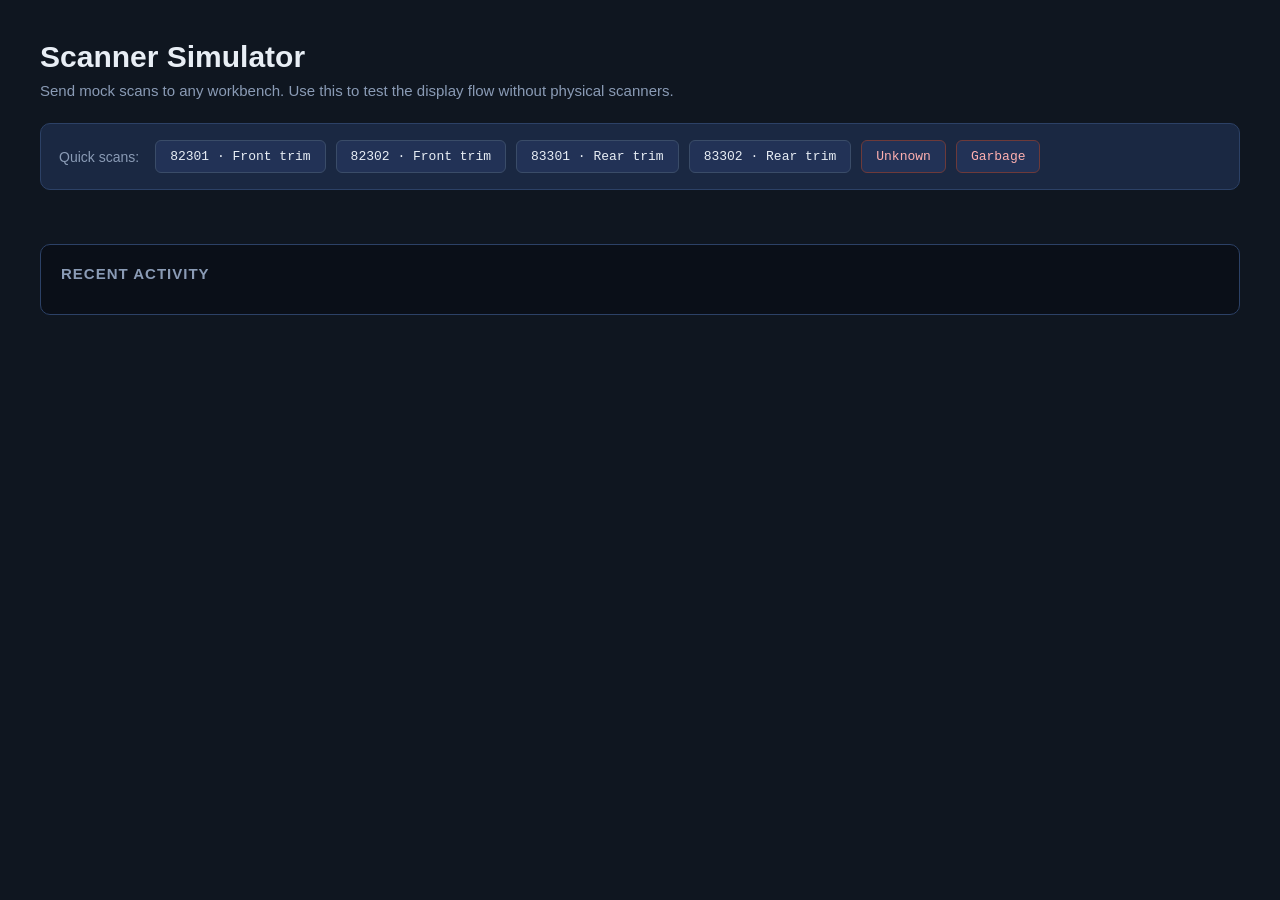
==== static/simulator.html @ f18d2bdf "Initial commit: multi-monitor pipeline base (forked from workbench-display) Seeds the shared foundat" ====
<!DOCTYPE html>
<html lang="en">
<head>
  <meta charset="UTF-8" />
  <title>Scanner Simulator</title>
  <link rel="stylesheet" href="/static/style.css" />
</head>
<body class="page-sim">
  <div class="sim-wrap">
    <header class="sim-header">
      <h1>Scanner Simulator</h1>
      <p>Send mock scans to any workbench. Use this to test the display flow without physical scanners.</p>
    </header>

    <div class="sim-quick">
      <span class="sim-label">Quick scans:</span>
      <button data-code="[)>06VTEIHP82301GB000MQCSB00QT2609100101AB9AXG0148C:M:">82301 · Front trim</button>
      <button data-code="[)>06VTEIHP82302GB000MQCSB00QT2609100101AB9AXG0149C:M:">82302 · Front trim</button>
      <button data-code="[)>06VTEIHP83301GB000MQCSB00QT2609100101AB9AXG0147C:M:">83301 · Rear trim</button>
      <button data-code="[)>06VTEIHP83302GB000MQCSB00QT2609100101AB9AXG0146C:M:">83302 · Rear trim</button>
      <button data-code="[)>06VTEIHP99999ZZ000MQCSB00QT2609100101AB9AXG9999C:M:" class="danger">Unknown</button>
      <button data-code="random junk" class="danger">Garbage</button>
    </div>

    <div class="sim-grid" id="simGrid"></div>

    <div class="sim-console">
      <h3>Recent activity</h3>
      <div id="log"></div>
    </div>
  </div>

  <script>
    let stations = [];
    let selectedCode = '[)>06VTEIHP82302GB000MQCSB00QT2609100101AB9AXG0149C:M:';

    async function init() {
      const res = await fetch('/api/config');
      const cfg = await res.json();
      stations = cfg.stations;
      renderStations();
    }

    function renderStations() {
      const grid = document.getElementById('simGrid');
      grid.innerHTML = '';
      stations.forEach(st => {
        const card = document.createElement('div');
        card.className = 'sim-card';
        card.innerHTML = `
          <h3>${st.name}</h3>
          <div class="sim-id">${st.id}</div>
          <div class="sim-input-row">
            <input type="text" data-station="${st.id}" placeholder="raw scan text (default: P87310GB000ABP)" />
            <button data-send="${st.id}">Send</button>
          </div>
          <div class="sim-actions">
            <a href="/station/${st.id}" target="_blank" class="sim-link">Open display →</a>
          </div>
        `;
        grid.appendChild(card);
      });

      grid.querySelectorAll('button[data-send]').forEach(btn => {
        btn.addEventListener('click', () => sendScan(btn.dataset.send));
      });
      grid.querySelectorAll('input[data-station]').forEach(inp => {
        inp.addEventListener('keydown', (e) => {
          if (e.key === 'Enter') sendScan(inp.dataset.station);
        });
      });
    }

    document.querySelectorAll('.sim-quick button').forEach(btn => {
      btn.addEventListener('click', () => {
        selectedCode = btn.dataset.code;
        document.querySelectorAll('.sim-quick button').forEach(b => b.classList.remove('selected'));
        btn.classList.add('selected');
        // populate empty inputs with the selected code
        document.querySelectorAll('input[data-station]').forEach(inp => {
          if (!inp.value) inp.placeholder = 'will send: ' + selectedCode;
        });
      });
    });

    async function sendScan(stationId) {
      const input = document.querySelector(`input[data-station="${stationId}"]`);
      const raw = (input.value || selectedCode).trim();
      logEntry(`→ ${stationId}: "${raw}"`);

      try {
        const res = await fetch('/api/scan', {
          method: 'POST',
          headers: { 'Content-Type': 'application/json' },
          body: JSON.stringify({ raw, station_id: stationId }),
        });
        const data = await res.json();
        if (data.ok) {
          logEntry(`  ✓ ${stationId} → ${data.outcome} (${data.part_code})`, 'ok');
        } else {
          logEntry(`  ✗ ${stationId} → ${data.error}`, 'err');
        }
      } catch (err) {
        logEntry(`  ✗ ${stationId} → network error`, 'err');
      }
      input.value = '';
    }

    function logEntry(msg, cls) {
      const log = document.getElementById('log');
      const line = document.createElement('div');
      line.className = 'log-line ' + (cls || '');
      const ts = new Date().toLocaleTimeString();
      line.textContent = `[${ts}] ${msg}`;
      log.prepend(line);
      // keep last 30 lines
      while (log.children.length > 30) log.removeChild(log.lastChild);
    }

    init();
  </script>
</body>
</html>
---- static/style.css ----
/* ==========================================
   Reset + base
   ========================================== */
* { box-sizing: border-box; margin: 0; padding: 0; }

html, body {
  width: 100%;
  min-height: 100%;
  font-family: -apple-system, "Segoe UI", Roboto, "Helvetica Neue", Arial, sans-serif;
  background: #0f1620;
  color: #e8eef5;
  -webkit-font-smoothing: antialiased;
}

/* ==========================================
   Station display page (kiosk, full-screen)
   ========================================== */
body:not([class]) { overflow: hidden; user-select: none; cursor: none; }

.screen {
  position: fixed; inset: 0;
  display: none;
  align-items: center; justify-content: center;
  flex-direction: column;
}
.screen.active { display: flex; }

/* ---- idle ---- */
#screen-idle {
  background: radial-gradient(circle at center, #1a2842 0%, #0f1620 70%);
}
.idle-inner { text-align: center; color: #cfd8e3; }

.station-badge {
  display: inline-block;
  padding: 8px 18px;
  border: 1px solid #3a4c68;
  border-radius: 999px;
  color: #7ea0d6;
  font-size: 14px; font-weight: 600;
  letter-spacing: 3px;
  margin-bottom: 40px;
}
.station-badge span { color: #fff; }

.idle-icon { color: #4a6b9a; margin-bottom: 30px; opacity: 0.6; }

#screen-idle h1 {
  font-size: 56px; font-weight: 600; color: #fff;
  margin-bottom: 16px; letter-spacing: -1px;
}
.subtitle { font-size: 22px; color: #8a9bb5; margin-bottom: 60px; }

.pulse-dot {
  width: 14px; height: 14px; border-radius: 50%;
  background: #3fa9f5; margin: 0 auto;
  animation: pulse 1.6s ease-in-out infinite;
  box-shadow: 0 0 20px #3fa9f5;
}
@keyframes pulse {
  0%, 100% { opacity: 1; transform: scale(1); }
  50%      { opacity: 0.4; transform: scale(1.4); }
}

/* ---- display ---- */
#screen-display { background: #fff; color: #0f1620; }

.display-header {
  position: absolute; top: 0; left: 0; right: 0;
  padding: 16px 30px; background: #1f3a68; color: #fff;
  display: flex; align-items: center; gap: 30px; z-index: 10;
}
.part-code {
  font-size: 26px; font-weight: 700; letter-spacing: 1px;
  background: rgba(255,255,255,0.15);
  padding: 6px 16px; border-radius: 6px;
}
.part-desc { font-size: 20px; color: #cfd8e3; flex: 1; }
.station-tag { font-size: 15px; color: #8fb0e0; letter-spacing: 2px; }

.image-wrap {
  width: 100%; height: 100%;
  padding: 80px 40px 60px 40px;
  display: flex; align-items: center; justify-content: center;
  background: #f4f6fa;
}
#specImage {
  max-width: 100%; max-height: 100%;
  object-fit: contain;
  box-shadow: 0 4px 20px rgba(0,0,0,0.1);
}

.footer-hint {
  position: absolute; bottom: 0; left: 0; right: 0;
  padding: 12px; text-align: center;
  background: #eef1f6; color: #5a6b85;
  font-size: 16px; letter-spacing: 1px;
}

/* ---- error ---- */
#screen-error {
  background: radial-gradient(circle at center, #6d1a1a 0%, #3d0f0f 80%);
  animation: errorFlash 0.6s ease-out;
}
@keyframes errorFlash {
  0%   { background: #ff2020; }
  100% { background: radial-gradient(circle at center, #6d1a1a 0%, #3d0f0f 80%); }
}
.error-inner { text-align: center; color: #fff; }
.error-icon {
  width: 140px; height: 140px; border-radius: 50%;
  background: #ff3838; color: #fff;
  font-size: 96px; font-weight: 900; line-height: 140px;
  margin: 0 auto 40px auto;
  box-shadow: 0 0 60px rgba(255, 56, 56, 0.6);
}
#screen-error h1 { font-size: 60px; font-weight: 700; margin-bottom: 20px; }
.error-detail { font-size: 26px; color: #ffcccc; margin-bottom: 30px; font-family: 'Courier New', monospace; }
.error-hint { font-size: 20px; color: #ffe6e6; opacity: 0.9; }

/* ---- complete ---- */
#screen-complete {
  background: radial-gradient(circle at center, #1c6b3a 0%, #0e3b1f 80%);
  animation: completeFlash 0.6s ease-out;
}
@keyframes completeFlash {
  0%   { background: #2ea658; }
  100% { background: radial-gradient(circle at center, #1c6b3a 0%, #0e3b1f 80%); }
}
.complete-inner { text-align: center; color: #fff; }
.check-circle {
  width: 200px; height: 200px; border-radius: 50%;
  background: rgba(255,255,255,0.15);
  color: #7ee39c; margin: 0 auto 30px auto;
  display: flex; align-items: center; justify-content: center;
  box-shadow: 0 0 60px rgba(126, 227, 156, 0.35);
  animation: checkPop 0.5s ease-out;
}
@keyframes checkPop {
  0% { transform: scale(0.4); opacity: 0; }
  100% { transform: scale(1); opacity: 1; }
}
#screen-complete h1 { font-size: 66px; font-weight: 700; margin-bottom: 20px; letter-spacing: -1px; }
.complete-detail { font-size: 24px; color: #cfe9d8; }

/* ==========================================
   Landing / index page
   ========================================== */
.page-index { overflow: auto; padding: 60px 40px; }
.index-wrap { max-width: 1100px; margin: 0 auto; }
.page-index h1 { font-size: 36px; margin-bottom: 6px; }
.tagline { color: #8a9bb5; margin-bottom: 40px; font-size: 17px; }

.index-grid {
  display: grid;
  grid-template-columns: repeat(auto-fit, minmax(280px, 1fr));
  gap: 18px;
}
.index-card {
  display: block;
  padding: 24px;
  background: #1a2842;
  border: 1px solid #2c4166;
  border-radius: 10px;
  color: inherit; text-decoration: none;
  transition: transform 0.1s ease, border-color 0.15s ease;
}
.index-card:hover {
  border-color: #4a76b8; transform: translateY(-2px);
}
.index-card h2 { font-size: 20px; color: #fff; margin-bottom: 8px; }
.index-card p { color: #8a9bb5; font-size: 14px; line-height: 1.5; }

/* ==========================================
   Simulator page
   ========================================== */
.page-sim { overflow: auto; padding: 40px 30px; }
.sim-wrap { max-width: 1200px; margin: 0 auto; }

.sim-header h1 { font-size: 30px; margin-bottom: 8px; }
.sim-header p { color: #8a9bb5; margin-bottom: 24px; font-size: 15px; }

.sim-quick {
  display: flex; flex-wrap: wrap; align-items: center; gap: 10px;
  padding: 16px 18px; background: #1a2842;
  border: 1px solid #2c4166; border-radius: 10px;
  margin-bottom: 24px;
}
.sim-label { color: #8a9bb5; font-size: 14px; margin-right: 6px; }
.sim-quick button {
  padding: 8px 14px; border: 1px solid #3a4c68;
  background: #223256; color: #e8eef5;
  border-radius: 6px; font-family: 'Courier New', monospace;
  font-size: 13px; cursor: pointer;
  transition: all 0.15s;
}
.sim-quick button:hover { background: #2c4166; border-color: #4a76b8; }
.sim-quick button.selected { background: #1f6bcc; border-color: #4a95e5; color: #fff; }
.sim-quick button.danger { border-color: #6d3a3a; color: #ffb0b0; }
.sim-quick button.danger:hover { background: #4d2020; }

.sim-grid {
  display: grid;
  grid-template-columns: repeat(auto-fit, minmax(280px, 1fr));
  gap: 16px;
  margin-bottom: 30px;
}
.sim-card {
  padding: 22px;
  background: #1a2842;
  border: 1px solid #2c4166;
  border-radius: 10px;
}
.sim-card h3 { font-size: 18px; color: #fff; margin-bottom: 2px; }
.sim-id { color: #7ea0d6; font-size: 12px; letter-spacing: 2px; margin-bottom: 16px; }
.sim-input-row { display: flex; gap: 8px; margin-bottom: 12px; }
.sim-input-row input {
  flex: 1; padding: 8px 12px;
  background: #0f1620; border: 1px solid #3a4c68;
  color: #e8eef5; border-radius: 6px; font-size: 13px;
  font-family: 'Courier New', monospace;
}
.sim-input-row input:focus { outline: none; border-color: #4a76b8; }
.sim-input-row button {
  padding: 8px 18px; background: #1f6bcc;
  color: #fff; border: none; border-radius: 6px;
  font-weight: 600; cursor: pointer;
}
.sim-input-row button:hover { background: #2a7ee5; }
.sim-actions { display: flex; justify-content: flex-end; }
.sim-link {
  color: #7ea0d6; font-size: 13px; text-decoration: none;
}
.sim-link:hover { color: #a0c0f0; }

.sim-console {
  padding: 20px;
  background: #0a0f18;
  border: 1px solid #2c4166;
  border-radius: 10px;
}
.sim-console h3 { font-size: 15px; color: #8a9bb5; margin-bottom: 12px; letter-spacing: 1px; text-transform: uppercase; }
#log {
  font-family: 'Courier New', monospace;
  font-size: 13px; line-height: 1.7;
  max-height: 260px; overflow-y: auto;
}
.log-line { color: #8a9bb5; }
.log-line.ok { color: #7ee39c; }
.log-line.err { color: #ff9090; }

/* ==========================================
   Supervisor page
   ========================================== */
.page-super { overflow: auto; padding: 30px; }
.super-wrap { max-width: 1400px; margin: 0 auto; }
.super-header {
  display: flex; justify-content: space-between; align-items: baseline;
  margin-bottom: 30px;
}
.super-header h1 { font-size: 26px; }
.super-time {
  font-family: 'Courier New', monospace;
  font-size: 32px; color: #7ea0d6;
  letter-spacing: 2px;
}

.super-grid {
  display: grid;
  grid-template-columns: repeat(auto-fit, minmax(300px, 1fr));
  gap: 20px;
}
.super-card {
  padding: 24px;
  background: #1a2842;
  border: 2px solid #2c4166;
  border-radius: 12px;
  transition: all 0.2s ease;
}
.super-card.display { border-color: #1f6bcc; background: #1a2f52; }
.super-card.complete { border-color: #2ea658; background: #1a3a26; animation: superFlash 0.5s ease-out; }
@keyframes superFlash { 0% { background: #2ea658; } 100% { background: #1a3a26; } }

.super-card-header {
  display: flex; justify-content: space-between; align-items: center;
  margin-bottom: 12px;
}
.super-station-id {
  font-size: 12px; color: #7ea0d6; letter-spacing: 2px;
}
.super-state-badge {
  font-size: 11px; padding: 3px 10px; border-radius: 999px;
  background: rgba(126, 160, 214, 0.2); color: #7ea0d6;
  letter-spacing: 1.5px; font-weight: 700;
}
.super-card.display .super-state-badge { background: rgba(31, 107, 204, 0.4); color: #a0c8f5; }
.super-card.complete .super-state-badge { background: rgba(46, 166, 88, 0.4); color: #a0e5be; }

.super-card h3 { font-size: 18px; color: #fff; margin-bottom: 16px; font-weight: 500; }
.super-part {
  font-family: 'Courier New', monospace;
  font-size: 28px; font-weight: 700; color: #fff;
  margin-bottom: 8px; letter-spacing: 1px;
}
.super-desc { color: #8a9bb5; font-size: 14px; margin-bottom: 20px; min-height: 20px; }
.super-timer {
  color: #7ea0d6; font-size: 13px; font-family: 'Courier New', monospace;
  min-height: 18px;
}
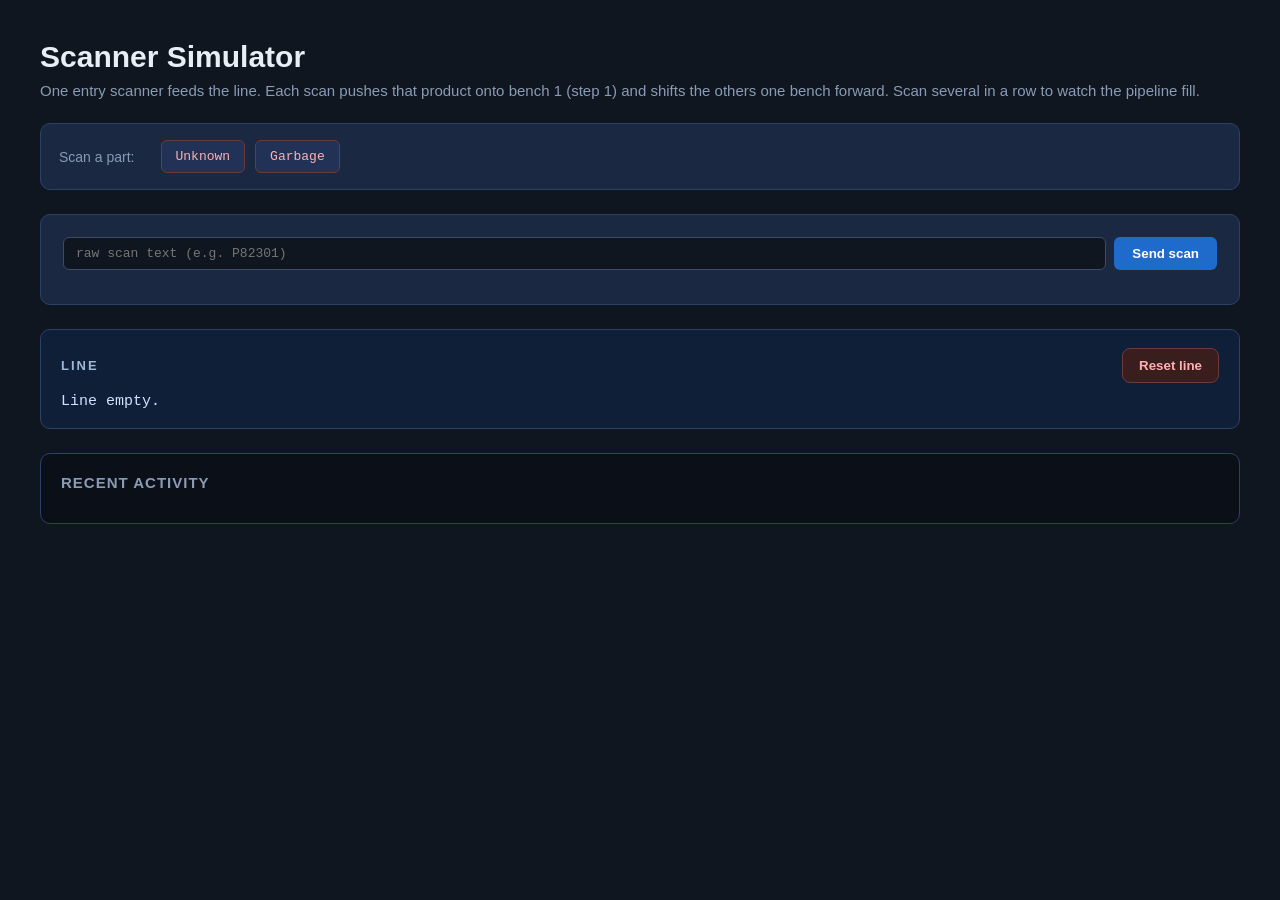
==== commit 4da8538b: "Scan-advanced pipeline: configurable displays + per-part steps Core model is a shift register across" ====
--- a/static/simulator.html
+++ b/static/simulator.html
@@ -9,20 +9,31 @@
   <div class="sim-wrap">
     <header class="sim-header">
       <h1>Scanner Simulator</h1>
-      <p>Send mock scans to any workbench. Use this to test the display flow without physical scanners.</p>
+      <p>One entry scanner feeds the line. Each scan pushes that product onto bench 1 (step 1) and shifts the others one bench forward. Scan several in a row to watch the pipeline fill.</p>
     </header>
 
     <div class="sim-quick">
-      <span class="sim-label">Quick scans:</span>
-      <button data-code="[)>06VTEIHP82301GB000MQCSB00QT2609100101AB9AXG0148C:M:">82301 · Front trim</button>
-      <button data-code="[)>06VTEIHP82302GB000MQCSB00QT2609100101AB9AXG0149C:M:">82302 · Front trim</button>
-      <button data-code="[)>06VTEIHP83301GB000MQCSB00QT2609100101AB9AXG0147C:M:">83301 · Rear trim</button>
-      <button data-code="[)>06VTEIHP83302GB000MQCSB00QT2609100101AB9AXG0146C:M:">83302 · Rear trim</button>
-      <button data-code="[)>06VTEIHP99999ZZ000MQCSB00QT2609100101AB9AXG9999C:M:" class="danger">Unknown</button>
-      <button data-code="random junk" class="danger">Garbage</button>
+      <span class="sim-label">Scan a part:</span>
+      <span id="partButtons"></span>
+      <button data-raw="P99999" class="danger">Unknown</button>
+      <button data-raw="random junk" class="danger">Garbage</button>
     </div>
 
-    <div class="sim-grid" id="simGrid"></div>
+    <div class="sim-card">
+      <div class="sim-input-row">
+        <input type="text" id="rawInput" placeholder="raw scan text (e.g. P82301)" />
+        <button id="sendBtn">Send scan</button>
+      </div>
+      <div class="sim-actions" id="displayLinks"></div>
+    </div>
+
+    <div class="sim-line">
+      <div class="sim-line-head">
+        <span>LINE</span>
+        <button id="resetBtn" class="reset-btn">Reset line</button>
+      </div>
+      <div id="simLineBody" class="sim-line-body">Line empty.</div>
+    </div>
 
     <div class="sim-console">
       <h3>Recent activity</h3>
@@ -31,89 +42,64 @@
   </div>
 
   <script>
-    let stations = [];
-    let selectedCode = '[)>06VTEIHP82302GB000MQCSB00QT2609100101AB9AXG0149C:M:';
-
     async function init() {
-      const res = await fetch('/api/config');
-      const cfg = await res.json();
-      stations = cfg.stations;
-      renderStations();
+      const cfg = await (await fetch('/api/config')).json();
+      const pb = document.getElementById('partButtons');
+      (cfg.parts || []).forEach(p => {
+        const b = document.createElement('button');
+        b.dataset.raw = 'P' + p.code;
+        b.textContent = `P${p.code} (${p.steps} steps)`;
+        pb.appendChild(b);
+      });
+      const links = document.getElementById('displayLinks');
+      (cfg.displays || []).forEach(d => {
+        const a = document.createElement('a');
+        a.className = 'sim-link'; a.href = '/display/' + encodeURIComponent(d.id); a.target = '_blank';
+        a.textContent = `Open ${d.id} →`;
+        links.appendChild(a);
+      });
+      document.querySelectorAll('.sim-quick button, #partButtons button').forEach(btn => {
+        btn.addEventListener('click', () => sendScan(btn.dataset.raw));
+      });
+      document.getElementById('sendBtn').addEventListener('click', () => {
+        const v = document.getElementById('rawInput').value.trim();
+        if (v) sendScan(v); document.getElementById('rawInput').value = '';
+      });
+      document.getElementById('rawInput').addEventListener('keydown', e => { if (e.key === 'Enter') document.getElementById('sendBtn').click(); });
+      document.getElementById('resetBtn').addEventListener('click', async () => {
+        await fetch('/api/reset', { method: 'POST' }); logEntry('↺ line reset', 'ok');
+      });
+      refresh(); setInterval(refresh, 700);
     }
 
-    function renderStations() {
-      const grid = document.getElementById('simGrid');
-      grid.innerHTML = '';
-      stations.forEach(st => {
-        const card = document.createElement('div');
-        card.className = 'sim-card';
-        card.innerHTML = `
-          <h3>${st.name}</h3>
-          <div class="sim-id">${st.id}</div>
-          <div class="sim-input-row">
-            <input type="text" data-station="${st.id}" placeholder="raw scan text (default: P87310GB000ABP)" />
-            <button data-send="${st.id}">Send</button>
-          </div>
-          <div class="sim-actions">
-            <a href="/station/${st.id}" target="_blank" class="sim-link">Open display →</a>
-          </div>
-        `;
-        grid.appendChild(card);
-      });
-
-      grid.querySelectorAll('button[data-send]').forEach(btn => {
-        btn.addEventListener('click', () => sendScan(btn.dataset.send));
-      });
-      grid.querySelectorAll('input[data-station]').forEach(inp => {
-        inp.addEventListener('keydown', (e) => {
-          if (e.key === 'Enter') sendScan(inp.dataset.station);
-        });
-      });
+    async function sendScan(raw) {
+      logEntry(`→ "${raw}"`);
+      try {
+        const data = await (await fetch('/api/scan', {
+          method: 'POST', headers: { 'Content-Type': 'application/json' }, body: JSON.stringify({ raw })
+        })).json();
+        if (data.ok) logEntry(`  ✓ ${data.outcome} — ${data.part_code} (${data.total_steps} steps)`, 'ok');
+        else logEntry(`  ✗ ${data.error}`, 'err');
+      } catch (e) { logEntry('  ✗ network error', 'err'); }
     }
 
-    document.querySelectorAll('.sim-quick button').forEach(btn => {
-      btn.addEventListener('click', () => {
-        selectedCode = btn.dataset.code;
-        document.querySelectorAll('.sim-quick button').forEach(b => b.classList.remove('selected'));
-        btn.classList.add('selected');
-        // populate empty inputs with the selected code
-        document.querySelectorAll('input[data-station]').forEach(inp => {
-          if (!inp.value) inp.placeholder = 'will send: ' + selectedCode;
-        });
-      });
-    });
-
-    async function sendScan(stationId) {
-      const input = document.querySelector(`input[data-station="${stationId}"]`);
-      const raw = (input.value || selectedCode).trim();
-      logEntry(`→ ${stationId}: "${raw}"`);
-
+    async function refresh() {
       try {
-        const res = await fetch('/api/scan', {
-          method: 'POST',
-          headers: { 'Content-Type': 'application/json' },
-          body: JSON.stringify({ raw, station_id: stationId }),
-        });
-        const data = await res.json();
-        if (data.ok) {
-          logEntry(`  ✓ ${stationId} → ${data.outcome} (${data.part_code})`, 'ok');
-        } else {
-          logEntry(`  ✗ ${stationId} → ${data.error}`, 'err');
-        }
-      } catch (err) {
-        logEntry(`  ✗ ${stationId} → network error`, 'err');
-      }
-      input.value = '';
+        const snap = await (await fetch('/api/snapshots')).json();
+        const pos = snap.positions || [];
+        const parts = pos.map(p => p.state === 'display'
+          ? `${p.display_id}: ${p.part_code} step ${p.step_index}/${p.total_steps}`
+          : `${p.display_id}: —`);
+        document.getElementById('simLineBody').textContent = parts.join('   |   ') || 'Line empty.';
+      } catch (e) {}
     }
 
     function logEntry(msg, cls) {
       const log = document.getElementById('log');
       const line = document.createElement('div');
       line.className = 'log-line ' + (cls || '');
-      const ts = new Date().toLocaleTimeString();
-      line.textContent = `[${ts}] ${msg}`;
+      line.textContent = `[${new Date().toLocaleTimeString()}] ${msg}`;
       log.prepend(line);
-      // keep last 30 lines
       while (log.children.length > 30) log.removeChild(log.lastChild);
     }
 
--- a/static/style.css
+++ b/static/style.css
@@ -307,3 +307,42 @@
   color: #7ea0d6; font-size: 13px; font-family: 'Courier New', monospace;
   min-height: 18px;
 }
+
+/* ==========================================
+   Pipeline additions (multi-monitor)
+   ========================================== */
+.idle-name { font-size: 22px; color: #9fb6d6; margin-bottom: 26px; letter-spacing: 1px; }
+.step-badge {
+  font-size: 15px; font-weight: 700; letter-spacing: 2px;
+  background: #10345f; color: #a0c8f5; padding: 6px 14px; border-radius: 6px;
+}
+
+/* supervisor: line banner + position cards + reset */
+.line-banner {
+  display: flex; justify-content: space-between; align-items: center;
+  gap: 20px; padding: 16px 22px; border-radius: 12px;
+  border: 2px solid #2c4166; background: #1a2842; margin-bottom: 22px;
+}
+.line-banner.running { border-color: #1f6bcc; background: #16305a; }
+.line-state { font-size: 13px; font-weight: 800; letter-spacing: 2px; padding: 5px 12px; border-radius: 999px; background: rgba(126,160,214,0.2); color: #9fb6d6; }
+.line-banner.running .line-state { background: rgba(31,107,204,0.5); color: #cfe2ff; }
+.line-count { color: #9fb6d6; font-size: 14px; font-family: 'Courier New', monospace; }
+.reset-btn { padding: 9px 16px; border-radius: 8px; border: 1px solid #6d3a3a; background: #3a1e1e; color: #ffb0b0; font-weight: 600; cursor: pointer; }
+.reset-btn:hover { background: #5a2a2a; border-color: #a05050; }
+.pos-arrow { color: #5f6b85; font-size: 22px; align-self: center; }
+.super-card.display .super-step { color: #a0c8f5; font-family: 'Courier New', monospace; font-size: 13px; }
+
+/* index + simulator pipeline extras */
+.index-section { font-size: 15px; color: #8a9bb5; margin: 24px 0 12px; letter-spacing: 1px; text-transform: uppercase; }
+.index-id { font-family: 'Courier New', monospace; color: #7ea0d6; font-size: 12px; margin-top: 8px; letter-spacing: 2px; }
+#partButtons { display: inline-flex; flex-wrap: wrap; gap: 10px; }
+#partButtons button {
+  padding: 8px 14px; border: 1px solid #3a4c68; background: #223256; color: #e8eef5;
+  border-radius: 6px; font-family: 'Courier New', monospace; font-size: 13px; cursor: pointer;
+}
+#partButtons button:hover { background: #2c4166; border-color: #4a76b8; }
+.sim-actions { gap: 16px; }
+.sim-line { padding: 18px 20px; background: #0f1f38; border: 1px solid #2c4166; border-radius: 10px; margin: 24px 0; }
+.sim-line-head { display: flex; justify-content: space-between; align-items: center; margin-bottom: 10px; }
+.sim-line-head span { font-size: 13px; font-weight: 800; letter-spacing: 2px; color: #9fb6d6; }
+.sim-line-body { font-family: 'Courier New', monospace; font-size: 15px; color: #cfe2ff; }
